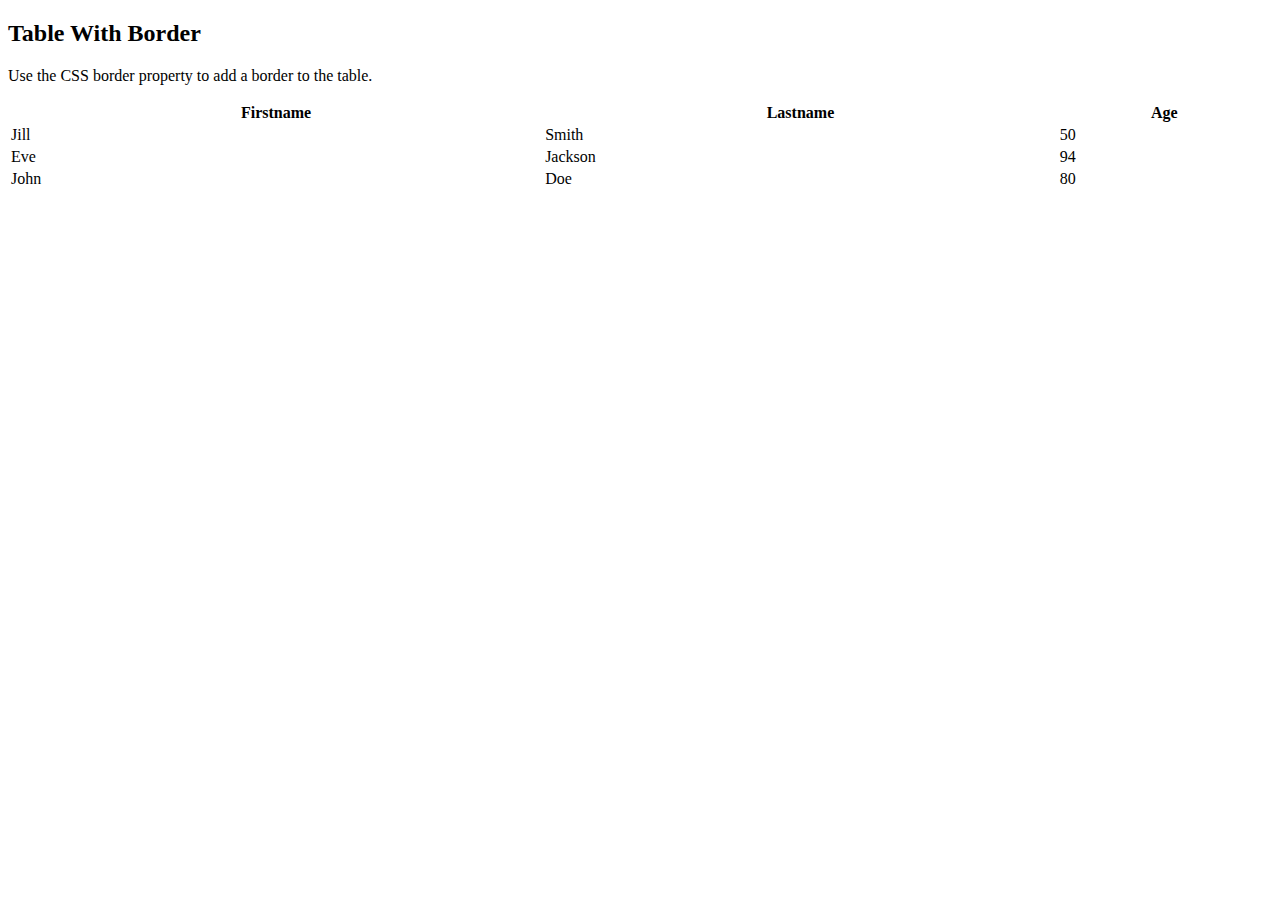
==== w3Template.html @ aec03f19 "Added w3TemplateStyle.css and w3Template.html" ====
<!DOCTYPE html>
<html>
<head>
</head>
<body>

<h2>Table With Border</h2>

<p>Use the CSS border property to add a border to the table.</p>

<table style="width:100%">
  <tr>
    <th>Firstname</th>
    <th>Lastname</th> 
    <th>Age</th>
  </tr>
  <tr>
    <td>Jill</td>
    <td>Smith</td>
    <td>50</td>
  </tr>
  <tr>
    <td>Eve</td>
    <td>Jackson</td>
    <td>94</td>
  </tr>
  <tr>
    <td>John</td>
    <td>Doe</td>
    <td>80</td>
  </tr>
</table>

</body>
</html>
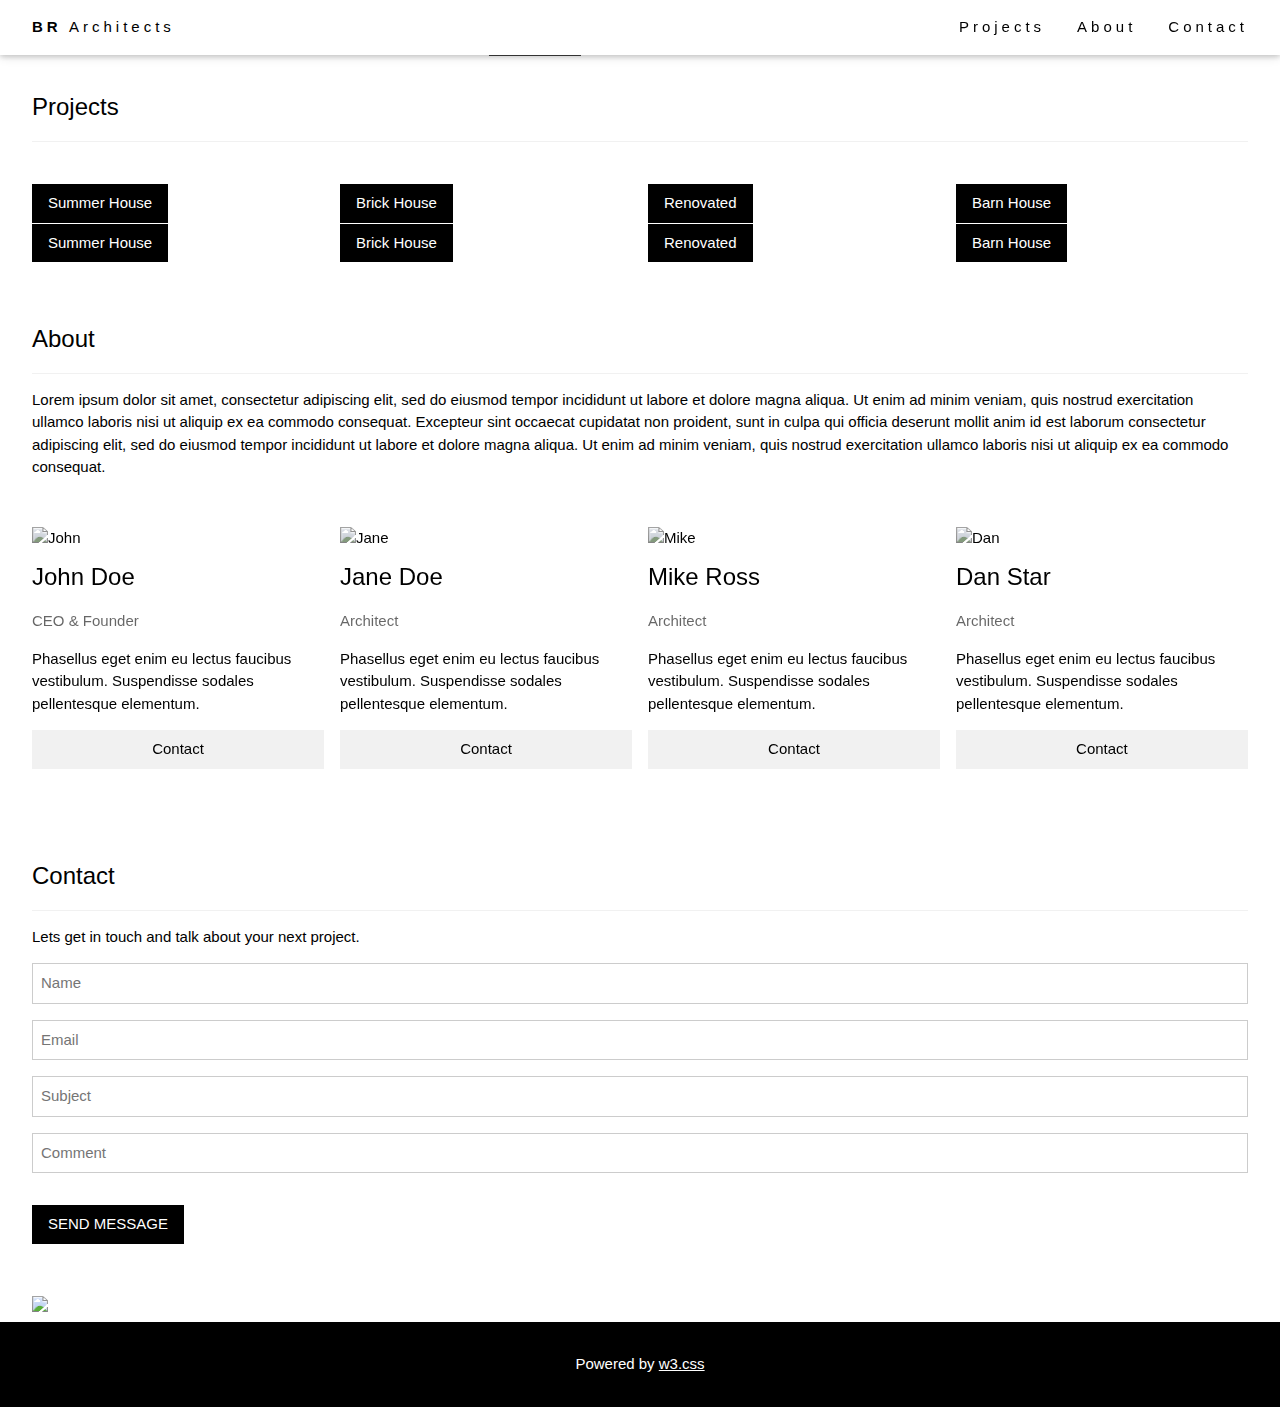
==== commit 9b99e654: "changed to template" ====
--- a/w3Template.html
+++ b/w3Template.html
@@ -1,36 +1,162 @@
 <!DOCTYPE html>
 <html>
-<head>
-</head>
+<title>W3.CSS Template</title>
+<meta charset="UTF-8">
+<meta name="viewport" content="width=device-width, initial-scale=1">
+<link rel="stylesheet" href="https://www.w3schools.com/w3css/4/w3.css">
 <body>
 
-<h2>Table With Border</h2>
+<!-- Navbar (sit on top) -->
+<div class="w3-top">
+  <div class="w3-bar w3-white w3-wide w3-padding w3-card">
+    <a href="#home" class="w3-bar-item w3-button"><b>BR</b> Architects</a>
+    <!-- Float links to the right. Hide them on small screens -->
+    <div class="w3-right w3-hide-small">
+      <a href="#projects" class="w3-bar-item w3-button">Projects</a>
+      <a href="#about" class="w3-bar-item w3-button">About</a>
+      <a href="#contact" class="w3-bar-item w3-button">Contact</a>
+    </div>
+  </div>
+</div>
 
-<p>Use the CSS border property to add a border to the table.</p>
+<!-- Header -->
+<header class="w3-display-container w3-content w3-wide" style="max-width:1500px;" id="home">
+  <img class="w3-image" src="/w3images/architect.jpg" alt="Architecture" width="1500" height="800">
+  <div class="w3-display-middle w3-margin-top w3-center">
+    <h1 class="w3-xxlarge w3-text-white"><span class="w3-padding w3-black w3-opacity-min"><b>BR</b></span> <span class="w3-hide-small w3-text-light-grey">Architects</span></h1>
+  </div>
+</header>
 
-<table style="width:100%">
-  <tr>
-    <th>Firstname</th>
-    <th>Lastname</th> 
-    <th>Age</th>
-  </tr>
-  <tr>
-    <td>Jill</td>
-    <td>Smith</td>
-    <td>50</td>
-  </tr>
-  <tr>
-    <td>Eve</td>
-    <td>Jackson</td>
-    <td>94</td>
-  </tr>
-  <tr>
-    <td>John</td>
-    <td>Doe</td>
-    <td>80</td>
-  </tr>
-</table>
+<!-- Page content -->
+<div class="w3-content w3-padding" style="max-width:1564px">
+
+  <!-- Project Section -->
+  <div class="w3-container w3-padding-32" id="projects">
+    <h3 class="w3-border-bottom w3-border-light-grey w3-padding-16">Projects</h3>
+  </div>
+
+  <div class="w3-row-padding">
+    <div class="w3-col l3 m6 w3-margin-bottom">
+      <div class="w3-display-container">
+        <div class="w3-display-topleft w3-black w3-padding">Summer House</div>
+        <img src="/w3images/house5.jpg" alt="House" style="width:100%">
+      </div>
+    </div>
+    <div class="w3-col l3 m6 w3-margin-bottom">
+      <div class="w3-display-container">
+        <div class="w3-display-topleft w3-black w3-padding">Brick House</div>
+        <img src="/w3images/house2.jpg" alt="House" style="width:100%">
+      </div>
+    </div>
+    <div class="w3-col l3 m6 w3-margin-bottom">
+      <div class="w3-display-container">
+        <div class="w3-display-topleft w3-black w3-padding">Renovated</div>
+        <img src="/w3images/house3.jpg" alt="House" style="width:100%">
+      </div>
+    </div>
+    <div class="w3-col l3 m6 w3-margin-bottom">
+      <div class="w3-display-container">
+        <div class="w3-display-topleft w3-black w3-padding">Barn House</div>
+        <img src="/w3images/house4.jpg" alt="House" style="width:100%">
+      </div>
+    </div>
+  </div>
+
+  <div class="w3-row-padding">
+    <div class="w3-col l3 m6 w3-margin-bottom">
+      <div class="w3-display-container">
+        <div class="w3-display-topleft w3-black w3-padding">Summer House</div>
+        <img src="/w3images/house2.jpg" alt="House" style="width:99%">
+      </div>
+    </div>
+    <div class="w3-col l3 m6 w3-margin-bottom">
+      <div class="w3-display-container">
+        <div class="w3-display-topleft w3-black w3-padding">Brick House</div>
+        <img src="/w3images/house5.jpg" alt="House" style="width:99%">
+      </div>
+    </div>
+    <div class="w3-col l3 m6 w3-margin-bottom">
+      <div class="w3-display-container">
+        <div class="w3-display-topleft w3-black w3-padding">Renovated</div>
+        <img src="/w3images/house4.jpg" alt="House" style="width:99%">
+      </div>
+    </div>
+    <div class="w3-col l3 m6 w3-margin-bottom">
+      <div class="w3-display-container">
+        <div class="w3-display-topleft w3-black w3-padding">Barn House</div>
+        <img src="/w3images/house3.jpg" alt="House" style="width:99%">
+      </div>
+    </div>
+  </div>
+
+  <!-- About Section -->
+  <div class="w3-container w3-padding-32" id="about">
+    <h3 class="w3-border-bottom w3-border-light-grey w3-padding-16">About</h3>
+    <p>Lorem ipsum dolor sit amet, consectetur adipiscing elit, sed do eiusmod tempor incididunt ut labore et dolore magna aliqua. Ut enim ad minim veniam, quis nostrud exercitation ullamco laboris nisi ut aliquip ex ea commodo consequat. Excepteur sint
+      occaecat cupidatat non proident, sunt in culpa qui officia deserunt mollit anim id est laborum consectetur adipiscing elit, sed do eiusmod tempor incididunt ut labore et dolore magna aliqua. Ut enim ad minim veniam, quis nostrud exercitation ullamco
+      laboris nisi ut aliquip ex ea commodo consequat.
+    </p>
+  </div>
+
+  <div class="w3-row-padding w3-grayscale">
+    <div class="w3-col l3 m6 w3-margin-bottom">
+      <img src="/w3images/team2.jpg" alt="John" style="width:100%">
+      <h3>John Doe</h3>
+      <p class="w3-opacity">CEO & Founder</p>
+      <p>Phasellus eget enim eu lectus faucibus vestibulum. Suspendisse sodales pellentesque elementum.</p>
+      <p><button class="w3-button w3-light-grey w3-block">Contact</button></p>
+    </div>
+    <div class="w3-col l3 m6 w3-margin-bottom">
+      <img src="/w3images/team1.jpg" alt="Jane" style="width:100%">
+      <h3>Jane Doe</h3>
+      <p class="w3-opacity">Architect</p>
+      <p>Phasellus eget enim eu lectus faucibus vestibulum. Suspendisse sodales pellentesque elementum.</p>
+      <p><button class="w3-button w3-light-grey w3-block">Contact</button></p>
+    </div>
+    <div class="w3-col l3 m6 w3-margin-bottom">
+      <img src="/w3images/team3.jpg" alt="Mike" style="width:100%">
+      <h3>Mike Ross</h3>
+      <p class="w3-opacity">Architect</p>
+      <p>Phasellus eget enim eu lectus faucibus vestibulum. Suspendisse sodales pellentesque elementum.</p>
+      <p><button class="w3-button w3-light-grey w3-block">Contact</button></p>
+    </div>
+    <div class="w3-col l3 m6 w3-margin-bottom">
+      <img src="/w3images/team4.jpg" alt="Dan" style="width:100%">
+      <h3>Dan Star</h3>
+      <p class="w3-opacity">Architect</p>
+      <p>Phasellus eget enim eu lectus faucibus vestibulum. Suspendisse sodales pellentesque elementum.</p>
+      <p><button class="w3-button w3-light-grey w3-block">Contact</button></p>
+    </div>
+  </div>
+
+  <!-- Contact Section -->
+  <div class="w3-container w3-padding-32" id="contact">
+    <h3 class="w3-border-bottom w3-border-light-grey w3-padding-16">Contact</h3>
+    <p>Lets get in touch and talk about your next project.</p>
+    <form action="/action_page.php" target="_blank">
+      <input class="w3-input w3-border" type="text" placeholder="Name" required name="Name">
+      <input class="w3-input w3-section w3-border" type="text" placeholder="Email" required name="Email">
+      <input class="w3-input w3-section w3-border" type="text" placeholder="Subject" required name="Subject">
+      <input class="w3-input w3-section w3-border" type="text" placeholder="Comment" required name="Comment">
+      <button class="w3-button w3-black w3-section" type="submit">
+        <i class="fa fa-paper-plane"></i> SEND MESSAGE
+      </button>
+    </form>
+  </div>
+  
+<!-- Image of location/map -->
+<div class="w3-container">
+  <img src="/w3images/map.jpg" class="w3-image" style="width:100%">
+</div>
+
+<!-- End page content -->
+</div>
+
+
+<!-- Footer -->
+<footer class="w3-center w3-black w3-padding-16">
+  <p>Powered by <a href="https://www.w3schools.com/w3css/default.asp" title="W3.CSS" target="_blank" class="w3-hover-text-green">w3.css</a></p>
+</footer>
 
 </body>
 </html>
-
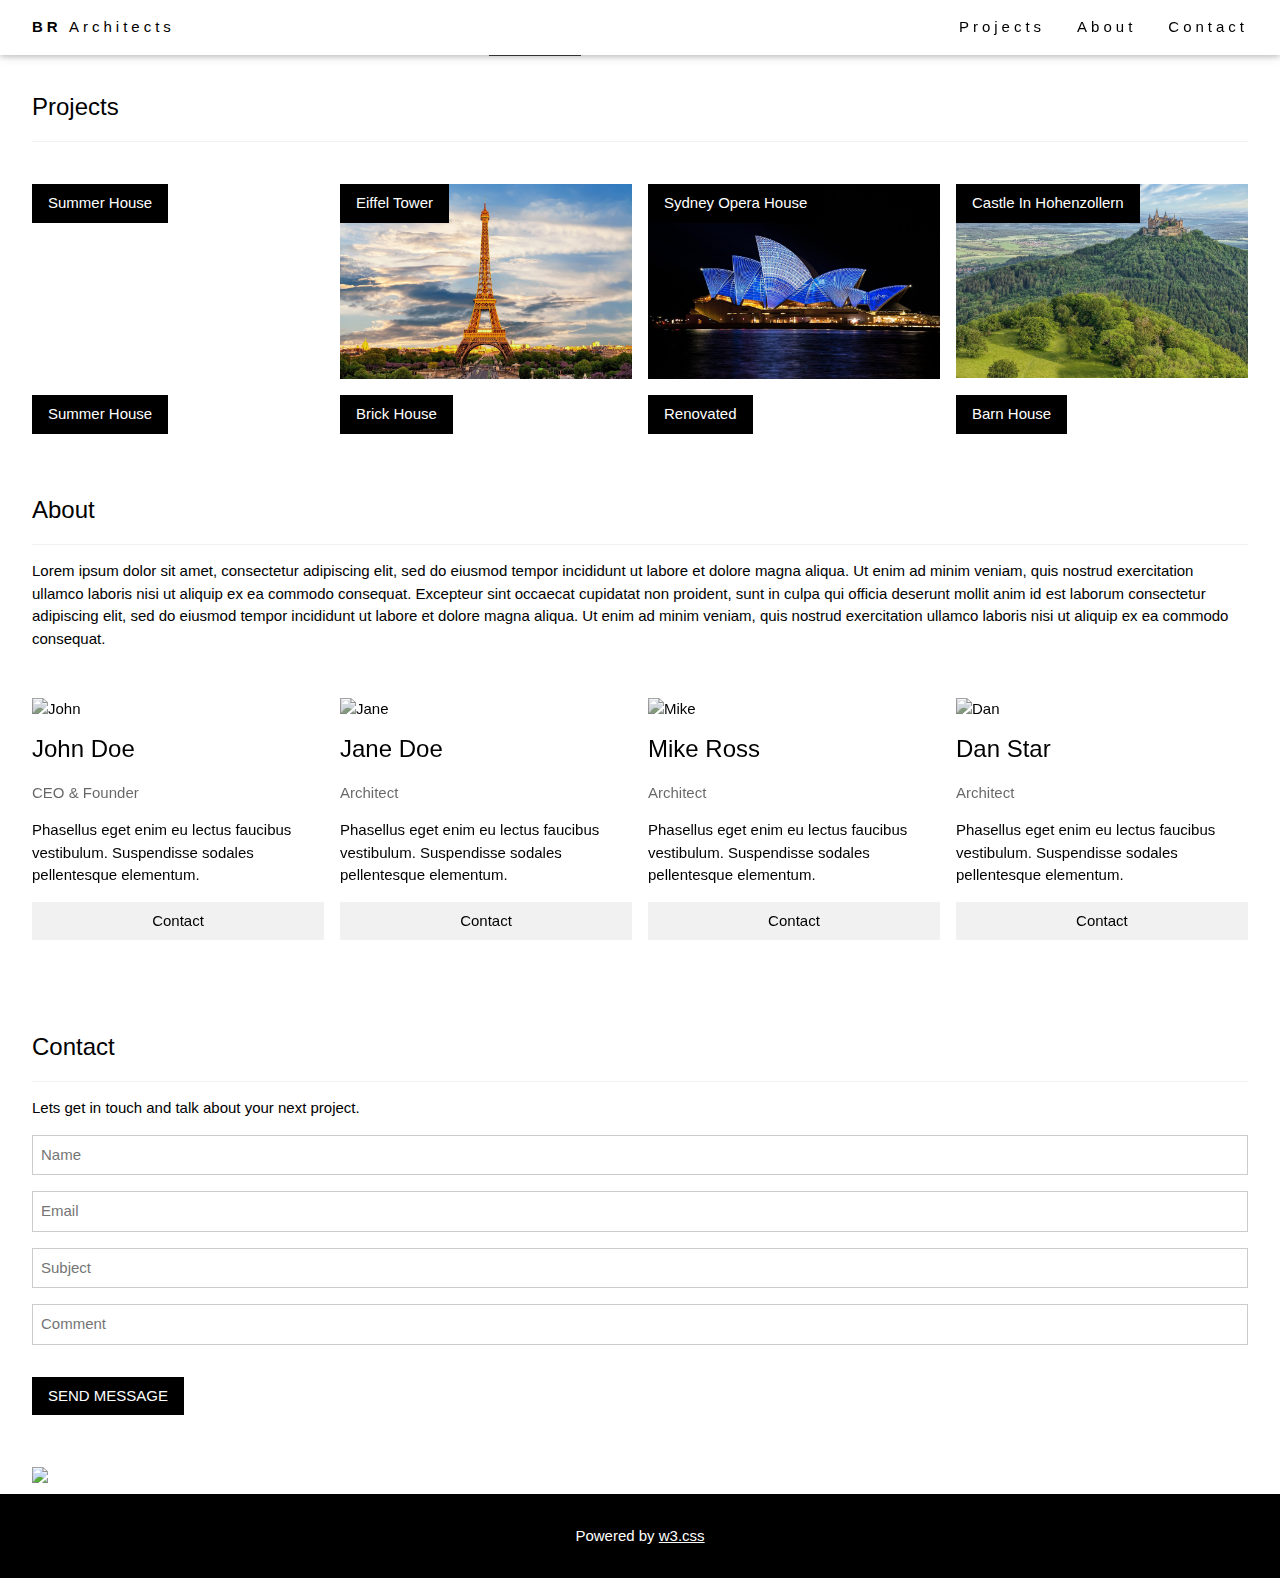
==== commit 0a0f6174: "Image added Hohenzollwern" ====
--- a/w3Template.html
+++ b/w3Template.html
@@ -44,20 +44,20 @@
     </div>
     <div class="w3-col l3 m6 w3-margin-bottom">
       <div class="w3-display-container">
-        <div class="w3-display-topleft w3-black w3-padding">Brick House</div>
-        <img src="/w3images/house2.jpg" alt="House" style="width:100%">
+        <div class="w3-display-topleft w3-black w3-padding">Eiffel Tower</div>
+        <img src="eiffel-tower-g5fb8709b5_1920.jpg" alt="House" style="width:100%">
       </div>
     </div>
     <div class="w3-col l3 m6 w3-margin-bottom">
       <div class="w3-display-container">
-        <div class="w3-display-topleft w3-black w3-padding">Renovated</div>
-        <img src="/w3images/house3.jpg" alt="House" style="width:100%">
+        <div class="w3-display-topleft w3-black w3-padding">Sydney Opera House</div>
+        <img src="sydney-opera-house-geefe23d19_1920.jpg" alt="House" style="width:100%">
       </div>
     </div>
     <div class="w3-col l3 m6 w3-margin-bottom">
       <div class="w3-display-container">
-        <div class="w3-display-topleft w3-black w3-padding">Barn House</div>
-        <img src="/w3images/house4.jpg" alt="House" style="width:100%">
+        <div class="w3-display-topleft w3-black w3-padding">Castle In Hohenzollern</div>
+        <img src="hohenzollern-gf3abf9de9_1920.jpg" alt="House" style="width:100%">
       </div>
     </div>
   </div>
